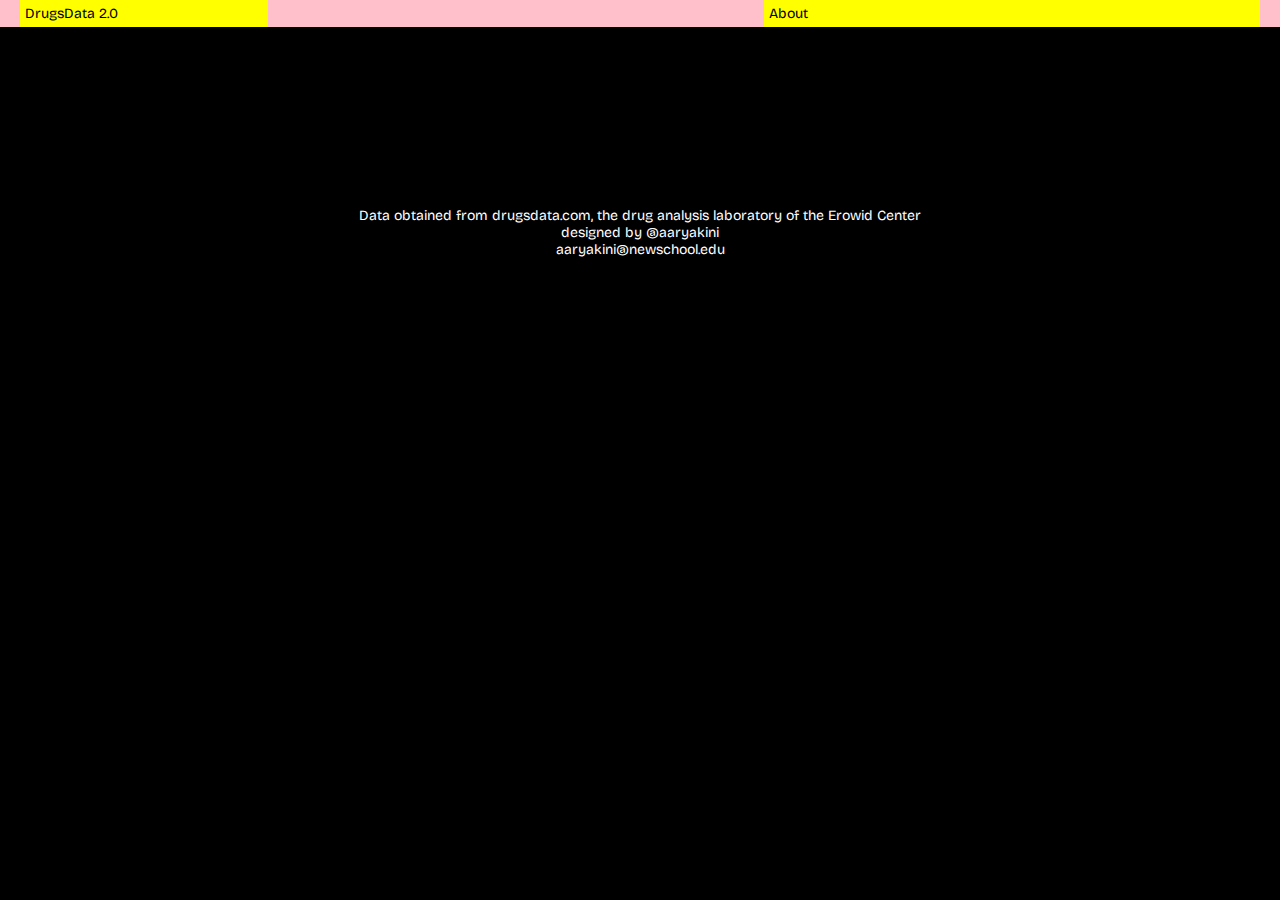
==== drugsdata/index.html @ f6846f6f "drugsData" ====
<!DOCTYPE html>
<html>
<head>
    <meta charset="UTF-8" />
    <title>drugsData</title>
    <link rel="stylesheet" href="index.css" />
    <link rel="icon" type="image/x-icon" href="assets/favicon.png">
</head>
<body>
    <div class="container">
        <div class="header">
            <div class="heading">
                <p>DrugsData 2.0</p>
            </div>
            <div class="about">
                <p>About</p>
            </div>
        </div>

        <div id="items">
            <div class="dwug" id="template">
                <img class="image" src="">
                <p class="name"></p>
                <p>Sold as: <span class="soldAs"></span></p>
                <p><u>Expected Contents:</u><br><span class="expectedContents"></span></p>
                <p><u>Active Contents:</u><br><span class="activeContents"></span></p>
                <i><p><span class="date"></span>, <span class="location"></span></p></i>
            </div>
        </div>
        <script src="airtable.browser.js"></script>
        <script type="text/javascript" src="index.js"></script>
    </div>

    <footer>
        <p>Data obtained from drugsdata.com, the drug analysis laboratory of the Erowid Center<br>designed by @aaryakini<br>aaryakini@newschool.edu</p>
    </footer>
</body>
</html>
---- drugsdata/index.css ----
@import url('https://fonts.googleapis.com/css2?family=Bricolage+Grotesque:opsz,wght@12..96,400;12..96,600;12..96,700&display=swap');

body{
    background-color: black;
    box-sizing: border-box;
    margin: 0px;
    overflow-x: hidden;
    font-family: 'Bricolage Grotesque', sans-serif;
    font-size: 14px;
}

.container{
    width: 100vw;
    height: auto;
    /* background-color: turquoise; */
    margin: 0px;
    padding: 0px;
}

.header{
    width: 100%;
    box-sizing: border-box;
    /* height: auto; */
    position: relative;
    display: flex;
    flex-flow: row nowrap;
    justify-content: space-between;
    padding: 0px 20px;
    background-color: pink;
    margin-bottom: 30px;
}

.heading{
    width: 20%;
    background-color: yellow;
}

.about{
    width: 40%;
    background-color: yellow;
}

#items{
    /* background-color: whitesmoke; */
    width: 80%;
    margin: auto;
    display: grid;
    grid-template-columns: repeat(4, 0.2fr);
    /* grid-template-rows: repeat(4, 1fr);; */
    place-items: start start;
    gap: 1vw 1vw;
}

.dwug{
    background-color: white;
    /* padding: 15px; */
    width: 16vw;
    height: fit-content;
    padding: 30px;
    border: 1px solid black;
    /* border-radius: 4px; */
    /* filter: drop-shadow(0px 4px 5px rgba(0, 0, 0, 0.269)); */
}

#template{
    display: none;
}

img{
    width: 40%;
    height: auto;
    border-radius: 10px;
}
p{
    /* background-color: pink; */
    margin: 5px;
}

.name{
    font-size: 20px;
    font-weight: 700;
    text-transform: uppercase;
    letter-spacing: -0.5px;

}

footer{
    width: 100vw;
    text-align: center;
    margin-top: 150px;
    margin-bottom: 80px;
    color: white;
}
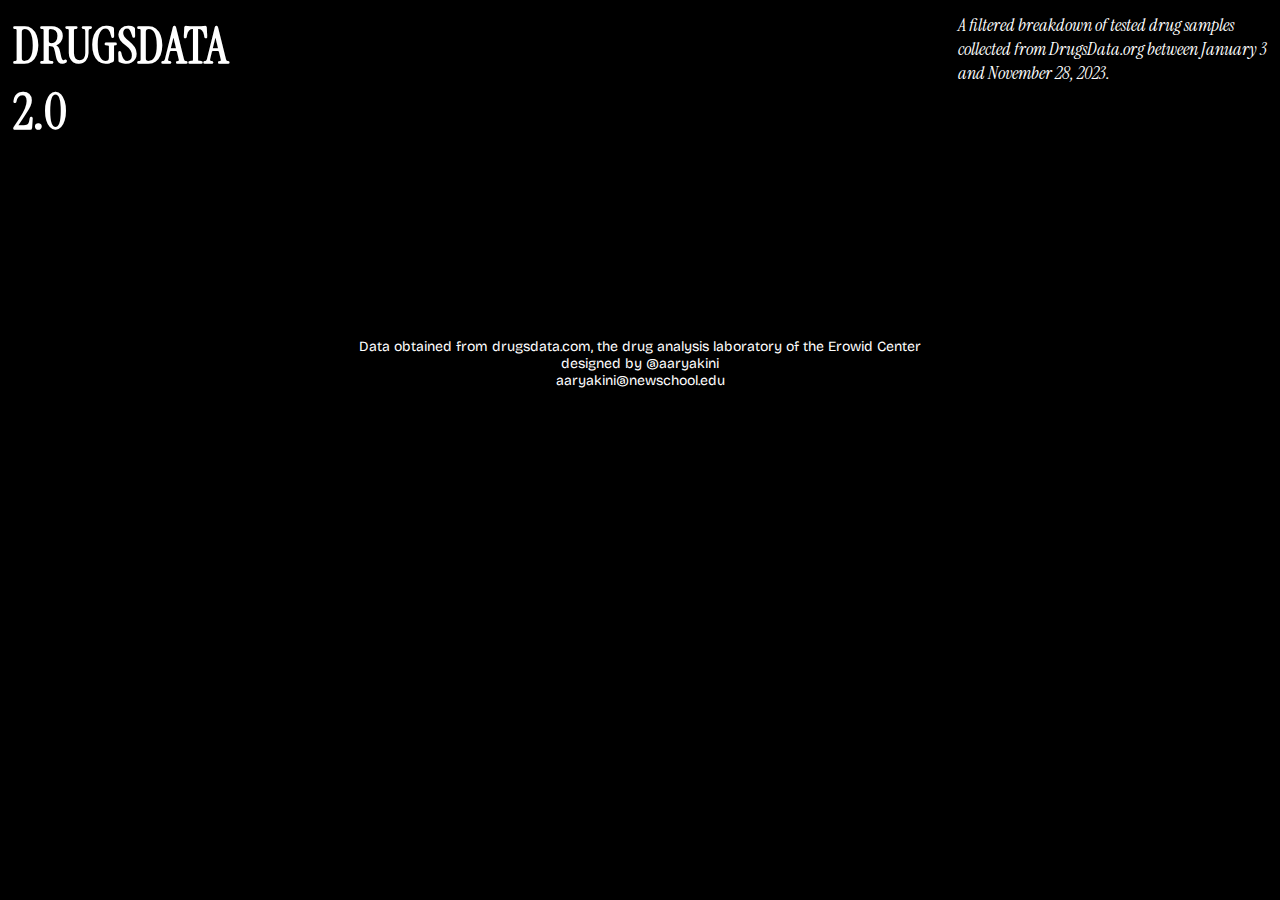
==== commit 0fd1a4ec: "drdrdrdrdrdrd" ====
--- a/drugsdata/index.html
+++ b/drugsdata/index.html
@@ -13,7 +13,7 @@
                 <p>DrugsData 2.0</p>
             </div>
             <div class="about">
-                <p>About</p>
+                <p>A filtered breakdown of tested drug samples collected from DrugsData.org between January 3 and November 28, 2023.</p>
             </div>
         </div>
 
--- a/drugsdata/index.css
+++ b/drugsdata/index.css
@@ -1,4 +1,4 @@
-@import url('https://fonts.googleapis.com/css2?family=Bricolage+Grotesque:opsz,wght@12..96,400;12..96,600;12..96,700&display=swap');
+@import url('https://fonts.googleapis.com/css2?family=Bricolage+Grotesque:opsz,wght@12..96,400;12..96,600;12..96,700&family=Instrument+Serif:ital@0;1&display=swap');
 
 body{
     background-color: black;
@@ -25,19 +25,20 @@
     display: flex;
     flex-flow: row nowrap;
     justify-content: space-between;
-    padding: 0px 20px;
-    background-color: pink;
+    padding: 10px 10px;
+    /* background-color: pink; */
     margin-bottom: 30px;
+    color: white;
 }
 
 .heading{
     width: 20%;
-    background-color: yellow;
+    /* background-color: yellow; */
 }
 
 .about{
-    width: 40%;
-    background-color: yellow;
+    width: 25%;
+    /* background-color: yellow; */
 }
 
 #items{
@@ -73,14 +74,15 @@
 }
 p{
     /* background-color: pink; */
-    margin: 5px;
+    margin: 3px;
 }
 
 .name{
-    font-size: 20px;
+    font-family: 'Instrument Serif', serif;
+    font-size: 40px;
     font-weight: 700;
-    text-transform: uppercase;
-    letter-spacing: -0.5px;
+    /* text-transform: uppercase; */
+    /* letter-spacing: -0.5px; */
 
 }
 
@@ -90,4 +92,17 @@
     margin-top: 150px;
     margin-bottom: 80px;
     color: white;
+}
+
+.heading{
+    font-family: 'Instrument Serif', serif;
+    font-size: 50px;
+    font-weight: 700;
+    text-transform: uppercase;
+}
+
+.about{
+    font-family: 'Instrument Serif', serif;
+    font-style: italic;
+    font-size: 18px;
 }